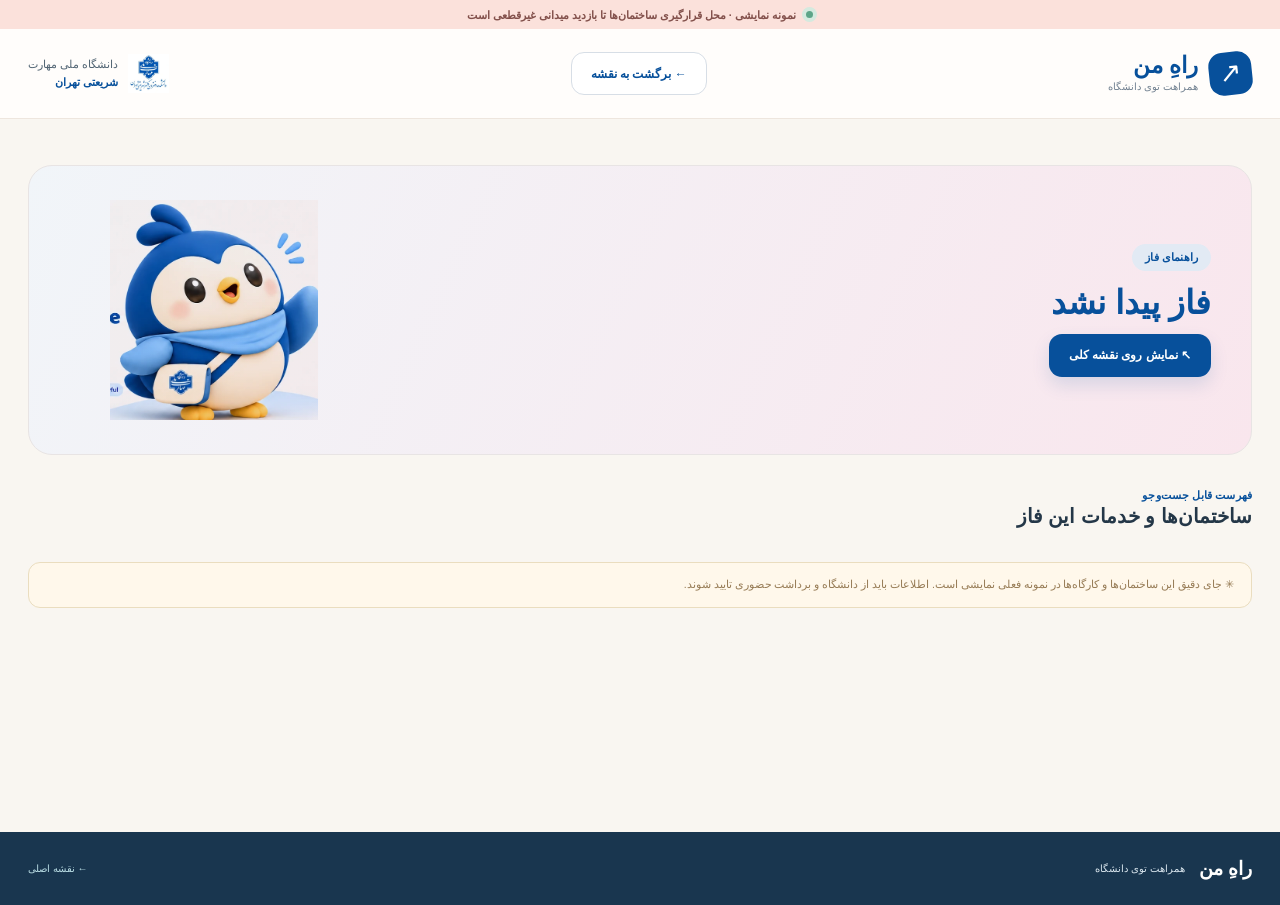
==== phase.html @ 539b30f8 "init" ====
<!doctype html><html lang="fa" dir="rtl"><head><meta charset="utf-8"><meta name="viewport" content="width=device-width,initial-scale=1"><meta name="theme-color" content="#07509B"><title>راهنمای فاز | راه من</title><link rel="icon" href="assets/university-logo.webp" type="image/webp"><link rel="stylesheet" href="styles.css"><link rel="stylesheet" href="subpages.css"><script src="data.js" defer></script><script src="details.js" defer></script></head><body data-page="phase"><div class="offline-ribbon"><span class="live-dot"></span> نمونه نمایشی · محل قرارگیری ساختمان‌ها تا بازدید میدانی غیرقطعی است</div><header class="site-header"><div class="container header-inner"><a class="brand" href="index.html"><span class="brand-mark">↗</span><span class="brand-title"><strong>راهِ من</strong><small>همراهت توی دانشگاه</small></span></a><a class="btn btn-ghost" href="index.html#map-section">← برگشت به نقشه</a><div class="header-badge"><img src="assets/university-logo.webp" alt="لوگوی دانشگاه"><span>دانشگاه ملی مهارت<br><b>شریعتی تهران</b></span></div></div></header><main class="container subpage-wrap"><nav class="sub-breadcrumb" id="subCrumb"></nav><div class="phase-banner"><div><span class="eyebrow">راهنمای فاز</span><h1 id="phaseTitle"></h1><p id="phaseSummary"></p><a href="index.html#map-section" class="btn btn-primary">↖ نمایش روی نقشه کلی</a></div><img src="assets/bird-guide.webp" alt="مسکات راه من"></div><div class="sub-sec-head"><div><span class="section-kicker">فهرست قابل جست‌وجو</span><h2>ساختمان‌ها و خدمات این فاز</h2></div></div><div id="phaseBuildingCards" class="phase-buildings"></div><div class="verify-banner">✳ جای دقیق این ساختمان‌ها و کارگاه‌ها در نمونه فعلی نمایشی است. اطلاعات باید از دانشگاه و برداشت حضوری تایید شوند.</div></main><footer class="site-footer"><div class="container footer-inner"><div><strong>راهِ من</strong><span>همراهت توی دانشگاه</span></div><a href="index.html">← نقشه اصلی</a></div></footer></body></html>
---- styles.css ----
@font-face{font-family:'VazirmatnLocal';src:local('Vazirmatn'),local('Vazirmatn Regular'),local('Vazir');font-weight:100 900;font-style:normal;font-display:swap}
:root{--blue:#07509B;--blue2:#0C65B8;--rose:#E8A9BA;--cream:#F8EDE4;--sage:#91B9A2;--navy:#243748;--ink:#243748;--muted:#697886;--white:#fff;--bg:#F9F6F1;--line:#E8E8E8;--radius:23px;--shadow:0 18px 50px rgba(30,57,73,.08);font-family:'VazirmatnLocal','Vazirmatn','Noto Kufi Arabic',Tahoma,Arial,sans-serif;color:var(--ink)}
*,*::before,*::after{box-sizing:border-box}html{scroll-behavior:smooth}body{margin:0;background:var(--bg);font-size:14px}button,input,select{font:inherit}button{cursor:pointer}a{color:inherit;text-decoration:none}img{max-width:100%}.container{width:min(1330px,calc(100% - 56px));margin:auto}.offline-ribbon{background:#FBE1DB;color:#82504B;min-height:29px;display:flex;align-items:center;justify-content:center;font-size:10.5px;font-weight:650;gap:10px;text-align:center;padding:4px 12px}.live-dot{display:inline-block;background:#5CA588;box-shadow:0 0 0 4px #d4eadf;width:7px;height:7px;border-radius:50%;vertical-align:middle}.ribbon-divider{opacity:.35}.site-header{height:90px;background:#fffdfb;border-bottom:1px solid #eee6de;position:relative;z-index:20}.header-inner{display:flex;height:100%;align-items:center;justify-content:space-between;gap:25px}.brand{display:flex;align-items:center;gap:11px}.brand-mark{display:grid;place-items:center;width:43px;height:43px;background:var(--blue);color:white;border-radius:14px;font-size:27px;line-height:1;transform:rotate(-6deg)}.brand-title strong{font-size:23px;line-height:1;display:block;color:var(--blue);font-weight:900}.brand-title small{font-size:10px;color:#718090}.main-nav{display:flex;gap:4px;align-items:center;background:#F8F6F2;border-radius:15px;padding:5px}.nav-link{border:0;background:transparent;padding:10px 15px;border-radius:11px;font-weight:750;color:#687783;font-size:12px}.nav-link.active,.nav-link:hover{background:var(--blue);color:white}.header-badge{display:flex;align-items:center;gap:10px;font-size:10.5px;line-height:1.7;color:#516473}.header-badge img{width:41px;height:43px;object-fit:contain}.header-badge b{color:var(--blue);font-weight:850}.mobile-nav-toggle{display:none;background:var(--blue);border:0;color:white;border-radius:10px;padding:8px 13px;font-size:18px}
.hero{margin-top:33px;background:linear-gradient(115deg,#fffdfb 25%,#F5F3EE 65%,#E5EEF5 100%);min-height:342px;overflow:hidden;border-radius:30px;display:grid;grid-template-columns:1.15fr .85fr;border:1px solid #eee6dc;position:relative;box-shadow:var(--shadow)}.hero-copy{padding:43px 54px;z-index:2}.eyebrow,.section-kicker{font-size:11px;color:var(--blue);font-weight:850;letter-spacing:.15px}.eyebrow{background:#E2EAF4;border-radius:30px;padding:7px 13px;display:inline-block}.star-small{color:#E6A0B6}.hero h1{font-size:clamp(29px,3.1vw,47px);font-weight:900;line-height:1.53;margin:11px 0 8px;letter-spacing:-1.7px;color:#1F364A}.hero h1 em,.faq-main h2 em{color:var(--blue);font-style:normal}.hero p{max-width:590px;line-height:2;font-size:13px;color:#5F7382;margin:0}.hero-actions{margin-top:19px;display:flex;gap:10px}.btn{border-radius:13px;border:1px solid transparent;display:inline-flex;gap:12px;align-items:center;justify-content:center;min-height:43px;padding:10px 19px;font-weight:800;font-size:12px;transition:.2s}.btn-primary{background:var(--blue);color:white;box-shadow:0 8px 18px #07509B22}.btn-primary:hover{background:#0d68b8;transform:translateY(-2px)}.btn-ghost{border-color:#D7DEE6;background:white;color:var(--blue)}.btn-ghost:hover{border-color:var(--blue)}.hero-trust{margin-top:18px;display:flex;gap:17px;font-size:10px;color:#7A8B97}.hero-trust span::first-letter{color:#8DBCAA}.hero-art{position:relative;min-height:335px;display:grid;place-items:center}.hero-art-orbit{position:absolute;width:76%;aspect-ratio:1;border-radius:50%;background:#D8E9F4;right:10%;top:-32%;box-shadow:0 0 0 40px #ECF2F5}.hero-art img{position:absolute;height:350px;max-width:none;object-fit:contain;right:50%;transform:translateX(50%);bottom:-7px;mix-blend-mode:multiply;mask-image:linear-gradient(to bottom,black 0%,black 90%,transparent 100%)}.bird-bubble{position:absolute;top:31px;left:15%;color:var(--blue);background:white;border:2px solid #d1e3f2;padding:10px 20px;border-radius:22px;font-size:13px;font-weight:900;transform:rotate(-7deg);box-shadow:0 12px 35px #12314D13}.float-star{position:absolute;color:#D891AA;font-size:25px;z-index:1}.s1{top:35%;right:14%}.s2{top:67%;left:12%;color:#D6B96B}.mission-note{margin-top:15px;display:flex;align-items:center;gap:9px;padding:14px 20px;border:1px dashed #E7CEBF;background:#FFF7EF;border-radius:13px;color:#876B59;font-size:11px;line-height:1.85}.mission-note strong{color:#775343;white-space:nowrap}.mission-note>span:first-child{font-size:20px;color:#E3A0B4}
.section{scroll-margin-top:30px;margin-top:69px}.section-head{display:flex;align-items:center;justify-content:space-between;gap:20px;margin-bottom:22px}.section-head h2,.faq-main h2{font-size:29px;line-height:1.6;letter-spacing:-.6px;margin:3px 0 2px;font-weight:900}.section-head p,.faq-main>p{font-size:12px;color:var(--muted);margin:0;line-height:2}.heading-spark{color:#E8A9BA}.pill-outline{font-size:10px;font-weight:760;border:1px solid #C9D9E4;background:white;color:var(--blue);border-radius:30px;padding:9px 15px;white-space:nowrap}.workspace{display:grid;grid-template-columns:330px minmax(0,1fr);gap:16px;align-items:start}.search-panel,.map-column{border:1px solid #EBECEC;background:white;border-radius:23px;box-shadow:var(--shadow);overflow:hidden}.search-panel{padding:20px;min-height:669px}.panel-heading{height:93px;display:flex;justify-content:space-between;align-items:center}.panel-heading h3{font-size:19px;letter-spacing:-.5px;margin:4px 0;color:var(--navy)}.panel-heading h3 span{color:#DE95AE}.panel-kicker{font-size:11px;color:#8698A3}.panel-bird{width:100px;height:88px;object-fit:contain;mix-blend-mode:multiply}.field-label{display:block;font-size:11px;font-weight:850;color:#3C5567;margin:15px 0 8px}.search-field{display:flex;align-items:center;background:#F6F8F9;border:1px solid #E0E7EA;border-radius:12px;padding:0 11px}.search-field:focus-within{border-color:var(--blue);box-shadow:0 0 0 3px #07509B0E}.search-field span,.faq-search-wrap>span{font-size:25px;color:#8A9EAC}.search-field input,.faq-search-wrap input{width:100%;border:0;background:transparent;outline:none;padding:12px 8px;font-size:11px;color:var(--navy)}.search-results{max-height:195px;overflow:auto}.search-result{border:0;background:#fff;display:flex;width:100%;justify-content:space-between;align-items:center;text-align:right;border-radius:10px;padding:10px 8px;margin-top:5px;color:#294759;gap:6px}.search-result:hover,.search-result:focus-visible{background:#EDF5F9;outline:0}.search-result small{color:#97A2AD;font-size:10px}.search-result strong{font-size:11px}.control-select{width:100%;background:white;border:1px solid #DCE4E7;border-radius:12px;padding:12px;color:#305065;font-size:11px;outline-color:var(--blue)}.select-helper{font-size:9.5px;color:#89959B;margin:8px 0 5px;line-height:1.8}.select-helper b{color:#CB8197}.quick-head{display:flex;justify-content:space-between;align-items:center;margin:23px 0 12px;font-size:12px;font-weight:900}.quick-head-mark{font-size:20px;color:#D4A2AF}.quick-chips{display:flex;gap:7px;flex-wrap:wrap}.quick-chip{background:#F9F5F0;border:1px solid #EBE3DD;border-radius:10px;color:#536476;font-size:10px;padding:8px 11px;font-weight:700}.quick-chip:hover{background:#E5EFF8;border-color:#C7D9EC;color:var(--blue)}.route-result{border-radius:16px;background:#F5F8FB;border:1px dashed #C9D9E7;margin-top:20px;min-height:146px;padding:13px}.empty-route{display:flex;flex-direction:column;align-items:center;text-align:center;gap:7px;color:#597185}.empty-route strong{font-size:11px}.empty-route small{font-size:10px;line-height:1.8;color:#8999A3}.route-flag{font-size:24px;color:#79A9CC}.route-result.active{background:#EDF6F2;border-color:#B9D6C6}.route-header{display:flex;gap:8px;align-items:center;margin-bottom:8px}.route-header .route-icon{font-size:21px}.route-header h4{font-size:12px;margin:0}.route-header small{display:block;font-size:10px;color:#668071}.route-dash{display:grid;grid-template-columns:1fr auto 1fr;align-items:center;gap:6px;font-size:10px;color:#395F65;font-weight:760}.route-dash span:nth-child(2){color:#81B39C}.route-steps{border-top:1px solid #D9E8E2;margin-top:12px;padding-top:9px;font-size:10px;line-height:1.9;color:#546879}.route-result button{border:0;background:var(--blue);color:white;font-size:10px;border-radius:9px;padding:8px 13px;margin-top:8px}.panel-footer{color:#A0ABB1;font-size:9.5px;line-height:1.9;margin-top:14px}.map-column{padding:0}.map-topbar{height:61px;display:flex;justify-content:space-between;align-items:center;padding:9px 15px;border-bottom:1px solid #EDF0F1;gap:9px}.breadcrumbs{display:flex;gap:3px;align-items:center;flex-wrap:wrap}.crumb{border:0;background:transparent;color:#8797A4;font-size:11px;padding:6px}.crumb.active{font-weight:900;color:var(--blue)}.crumb:hover{text-decoration:underline;color:var(--blue)}.crumb-sep{color:#B3C2CB}.map-actions{display:flex;gap:4px}.icon-btn{height:34px;width:34px;border-radius:10px;border:1px solid #DDE6EB;background:white;color:#4D7088;font-size:18px;display:grid;place-items:center}.icon-btn:hover{border-color:var(--blue);color:var(--blue);background:#F6FAFD}.map-board{position:relative;min-height:516px;background:linear-gradient(145deg,#F8FCF9,#F3F9FB 50%,#FFF9F2);overflow:hidden;isolation:isolate}.svg-stage{width:100%;height:516px;display:flex;justify-content:center;align-items:center;overflow:hidden;touch-action:pan-x pan-y}.svg-stage svg{width:100%;height:100%;display:block}.map-floating-label{position:absolute;top:16px;right:16px;background:#ffffffec;padding:8px 12px;border-radius:13px;border:1px solid #DEE8EA;color:var(--navy);font-weight:850;font-size:11px;z-index:4;box-shadow:0 4px 18px #174A6A12}.map-floating-label .live-dot{margin-left:5px}.map-compass{position:absolute;top:15px;left:16px;font-size:10px;font-weight:850;color:#758794;text-align:center;background:#ffffffcf;border:1px solid #EEF0F0;padding:8px 11px;border-radius:13px;z-index:3}.map-compass span{display:block;font-size:21px;color:var(--blue);line-height:1}.map-compass small{font-size:8px;color:#ADB8BD}.map-bottom-hint{position:absolute;bottom:14px;right:14px;background:#ffffffec;border:1px solid #E3E8E9;border-radius:10px;font-size:9.5px;color:#76848D;padding:8px 13px;z-index:4;max-width:80%}.map-tooltip{position:absolute;pointer-events:none;z-index:15;width:228px;padding:12px 14px;border-radius:13px;background:#243748;color:white;text-align:right;box-shadow:0 13px 30px #10263C38;line-height:1.7;font-size:10px}.map-tooltip strong{display:block;font-size:12px;margin-bottom:4px;color:white}.map-tooltip small{color:#D2E4EF;line-height:1.7;display:block}.map-popup{position:absolute;z-index:12;background:#fff;border:2px solid #B5CFE3;box-shadow:0 16px 40px #27436131;border-radius:16px;padding:12px 13px 11px;width:214px;transform:translate(-50%,calc(-100% - 22px));text-align:right}.map-popup strong{font-size:12px;display:block;color:var(--blue)}.map-popup small{font-size:10px;line-height:1.6;display:block;color:#6F8191;margin:6px 0}.map-popup button{border:0;background:#07509B;color:white;border-radius:9px;padding:7px 10px;font-size:10px;font-weight:800}.map-popup .popup-close{position:absolute;top:5px;left:5px;border:0;background:#F2F5F7;color:#536476;width:22px;height:22px;padding:0}.map-footer{display:flex;justify-content:space-between;align-items:center;padding:14px 17px;gap:10px;flex-wrap:wrap}.legend{display:flex;align-items:center;gap:12px;flex-wrap:wrap}.legend-item{display:flex;align-items:center;gap:5px;font-size:10px;color:#798B92}.legend-dot{width:10px;height:10px;border-radius:4px;display:inline-block}.text-link{border:0;background:none;color:var(--blue);font-size:10px;font-weight:850}.text-link:hover{text-decoration:underline}
/* code drawn SVG map */
.campus-outline{fill:#E5F0E5;stroke:#9FB79C;stroke-width:5;stroke-linejoin:round}.campus-internal{fill:none;stroke:#FFFDFC;stroke-width:31;stroke-linecap:round;stroke-linejoin:round}.campus-internal-center{fill:none;stroke:#D3DADD;stroke-width:1.6;stroke-linecap:round;stroke-linejoin:round;stroke-dasharray:4 10}.green-plot{fill:#CFE5C3;stroke:#B4D4B0;stroke-width:1.5}.grass-tree{fill:#8DC59A;stroke:#5B9F74;stroke-width:1}.grass-tree.dark{fill:#6FAF8B}.phase-region{stroke-width:2.5;stroke-linejoin:round;cursor:pointer;transition:filter .15s,opacity .15s}.phase-region:hover,.phase-region:focus-visible{filter:brightness(1.08) saturate(1.1);outline:none;stroke:var(--blue);stroke-width:4.5}.phase-caption-bg{fill:#fffffff2;stroke:#E2E7E9;stroke-width:1}.phase-label{font-weight:900;fill:var(--navy);font-size:19px;pointer-events:none}.phase-mini{fill:#6A7F89;font-size:13px;pointer-events:none}.svg-building{cursor:pointer;stroke:#fff;stroke-width:4;filter:drop-shadow(0 6px 6px #23462B26);transition:filter .2s,stroke .2s}.svg-building:hover,.svg-building:focus-visible,.svg-building.active{stroke:#243748;stroke-width:5;filter:drop-shadow(0 6px 8px #07509B66);outline:none}.building-roof{pointer-events:none;fill:none;stroke:#FFFFFFAA;stroke-width:2}.building-label{font-size:12px;fill:#223C4C;font-weight:900;pointer-events:none;paint-order:stroke;stroke:white;stroke-width:3.3;stroke-linejoin:round}.route-line-halo{fill:none;stroke:white;stroke-width:16;stroke-linecap:round;stroke-linejoin:round}.route-line{fill:none;stroke:#07509B;stroke-width:8;stroke-linecap:round;stroke-linejoin:round;stroke-dasharray:12 9;animation:routeDash 1s linear infinite;filter:drop-shadow(0 1px 2px #07509B65)}@keyframes routeDash{to{stroke-dashoffset:-42}}.route-circle{fill:#07509B;stroke:white;stroke-width:5}.route-circle.destination{fill:#E8A9BA;stroke:#fff;stroke-width:5}.route-label{font-size:15px;fill:white;font-weight:900;pointer-events:none}.svg-icon{font-family:'Noto Kufi Arabic',sans-serif;font-size:17px;pointer-events:none}.map-zoom-message{font-size:19px;fill:#2A5368;font-weight:900;pointer-events:none}
.phase-grid{display:grid;grid-template-columns:repeat(4,1fr);gap:15px}.phase-card{border:1px solid #EAE6E0;background:#fff;padding:19px;border-radius:22px;transition:.2s;position:relative;overflow:hidden;min-height:228px}.phase-card:hover{transform:translateY(-4px);box-shadow:var(--shadow)}.phase-card-top{display:flex;align-items:center;justify-content:space-between;margin-bottom:12px}.phase-number{font-size:38px;color:var(--phase);opacity:.95;font-weight:900;line-height:1}.phase-icon{height:47px;width:47px;border-radius:15px;background:var(--phaseSoft);display:grid;place-items:center;font-size:21px}.phase-card h3{font-size:19px;margin:7px 0 2px}.phase-card p{font-size:10.5px;color:#7A8893;line-height:1.85;min-height:57px;margin:4px 0 12px}.phase-card-foot{display:flex;align-items:center;justify-content:space-between;border-top:1px solid #ECEEF0;padding-top:12px;font-size:10px;color:var(--blue);font-weight:850}.phase-card-foot small{color:#9CA6A9;font-size:9px}.phase-card button{border:0;background:transparent;color:inherit;font-size:inherit;font-weight:inherit;padding:0}.phase-card:hover .phase-card-foot{color:#185F9D}
.faq-layout{display:grid;grid-template-columns:1fr 340px;background:#fff;border-radius:28px;overflow:hidden;border:1px solid #EFE8E3;min-height:520px}.faq-main{padding:43px 50px}.faq-main h2{font-size:33px}.faq-main>p{max-width:550px}.faq-search-wrap{display:flex;align-items:center;border:1px solid #DCE4E8;border-radius:13px;background:#F7F9FB;margin:24px 0 17px;padding:0 12px;max-width:620px}.faq-list{display:flex;flex-direction:column;gap:8px}.faq-item{border-radius:13px;border:1px solid #ECEDF0;overflow:hidden;background:#fff}.faq-item[open]{background:#FBFDFD;border-color:#D5E2EA}.faq-item summary{list-style:none;cursor:pointer;display:flex;align-items:center;justify-content:space-between;gap:10px;font-size:12px;font-weight:850;padding:13px 16px}.faq-item summary::-webkit-details-marker{display:none}.faq-plus{width:23px;height:23px;border-radius:50%;background:#EFF5F8;display:grid;place-items:center;color:var(--blue);font-size:16px;flex:none}.faq-item[open] .faq-plus{transform:rotate(45deg);background:#DDE9F4}.faq-answer{padding:0 16px 14px;color:#657786;font-size:10.5px;line-height:2}.faq-answer button{margin-top:10px;display:inline-flex;align-items:center;gap:8px;border:0;border-radius:10px;color:white;background:var(--blue);padding:9px 12px;font-weight:800;font-size:10px}.faq-decoration{background:#E8EEF4;position:relative;overflow:hidden;display:flex;align-items:center;justify-content:center;flex-direction:column}.faq-decoration img{position:relative;z-index:2;width:245px;max-width:85%;mix-blend-mode:multiply}.faq-quote{position:relative;z-index:3;font-size:23px;color:var(--blue);font-weight:900;text-align:center;line-height:1.5;transform:rotate(-5deg)}.faq-quote span{color:#E48FA8}.faq-pink-circle{position:absolute;inset:auto -20% -45% -20%;height:350px;border-radius:50%;background:#F0C6D1;opacity:.7}.about-card{padding:40px 47px;background:#E4F0EA;border-radius:26px;display:grid;grid-template-columns:1.35fr .65fr;gap:30px;border:1px solid #D7E9DF}.about-card h2{font-size:26px;margin:6px 0 8px}.about-card p{font-size:11px;line-height:2;color:#5E7771}.feature-pills{display:flex;gap:7px;flex-wrap:wrap;margin-top:17px}.feature-pills span{font-size:10px;background:#F7FCF9;border:1px solid #D3E5D8;border-radius:30px;padding:7px 11px;color:#587467}.about-side{background:#F6FBF8;border-radius:18px;padding:23px}.about-number{font-size:35px;font-weight:900;color:#2B6B75}.about-number span{font-size:11px;color:#7F988A}.about-side p{font-size:10px;line-height:2;margin:0 0 13px}.site-footer{background:#19364F;color:#DBE7EF;margin-top:65px}.footer-inner{padding:25px 0;display:flex;justify-content:space-between;align-items:center;gap:12px;font-size:10px}.footer-inner>div{display:flex;gap:14px;align-items:center}.footer-inner strong{font-size:19px;color:#fff}.footer-inner a{color:#B9DDE4}
/* modal detail */
.detail-dialog{width:min(940px,calc(100vw - 36px));max-height:min(91vh,970px);border:0;border-radius:25px;padding:0;box-shadow:0 30px 90px #071F37A0;overflow:auto;background:white;color:var(--ink);direction:rtl}.detail-dialog::backdrop{background:#152E40A8;backdrop-filter:blur(4px)}.detail-shell{padding:27px}.detail-top{display:flex;justify-content:space-between;align-items:center}.detail-eyebrow{color:#7993A4;font-size:10px;font-weight:850}.detail-head{display:grid;grid-template-columns:1fr auto;align-items:center;gap:20px;padding:10px 0 23px;border-bottom:1px solid #E9EEF0}.detail-title{font-size:27px;font-weight:900;margin:0 0 6px;color:var(--blue)}.detail-summary{color:#65798C;font-size:11px;line-height:2;max-width:690px;margin:0}.demo-flag{display:inline-block;color:#A77244;background:#FFF1DC;padding:6px 11px;border-radius:30px;font-size:9px;margin-top:7px}.detail-head-icon{width:80px;height:80px;display:grid;place-items:center;border-radius:22px;background:#E8F0F7;font-size:37px}.detail-actions{display:flex;gap:9px;flex-wrap:wrap;margin:16px 0 21px}.detail-tabs{display:flex;gap:7px;border-bottom:1px solid #E4EDEF;padding-bottom:9px}.detail-tab{border:1px solid transparent;background:#F4F7F8;border-radius:10px;padding:9px 13px;color:#657C8E;font-size:11px;font-weight:850}.detail-tab.active{background:var(--blue);color:white}.detail-section{padding-top:16px}.detail-section h4{margin:0 0 9px;font-size:14px}.detail-section p{font-size:10px;color:#7B8D98;line-height:1.9}.floor-tabs{display:flex;gap:8px;flex-wrap:wrap;margin:14px 0}.floor-tab{border:1px solid #D8E2E7;background:white;color:#5C7281;border-radius:10px;font-size:11px;padding:8px 13px}.floor-tab.active{background:#E6F0F7;border-color:#93BDDB;color:var(--blue);font-weight:850}.floor-svg-box{background:#F9FBFC;border:1px solid #DCE8EC;border-radius:15px;overflow:hidden}.floor-svg-box svg{width:100%;height:auto;display:block}.floor-room{cursor:pointer;stroke:#fff;stroke-width:4;transition:.2s}.floor-room:hover,.floor-room.active{stroke:var(--blue);stroke-width:5;filter:drop-shadow(0 3px 5px #07509B40)}.floor-room-label{font-size:14px;fill:#2B4B5D;font-weight:900;pointer-events:none}.floor-room-code{font-size:11px;fill:#627988;pointer-events:none}.room-cards{display:grid;grid-template-columns:repeat(3,1fr);gap:9px;margin-top:13px}.room-card{background:#FAFCFD;border:1px solid #E4ECF0;border-radius:12px;padding:12px;text-align:right;cursor:pointer}.room-card:hover{border-color:#8DB8D6;background:#EDF6FC}.room-card strong{display:block;font-size:11px;color:#2F516A}.room-card small{display:block;color:#90A2AA;font-size:10px}.faculty-grid{display:grid;grid-template-columns:repeat(2,1fr);gap:10px}.faculty-person{padding:15px;background:#F8FAFB;border:1px solid #E2EBF0;border-radius:14px;display:flex;align-items:flex-start;gap:11px}.faculty-avatar{background:#F2D7DF;color:var(--blue);width:41px;height:41px;display:grid;place-items:center;flex:none;border-radius:13px;font-size:21px}.faculty-person h4{margin:0 0 3px;font-size:12px}.faculty-person small{color:#8295A1;display:block;font-size:10px;line-height:1.8}.notice-box{background:#FFF6E8;border:1px solid #EFDDC2;padding:12px 15px;border-radius:12px;font-size:10px;line-height:1.9;color:#9A7547;margin:12px 0}.location-features{display:flex;gap:7px;flex-wrap:wrap;margin:8px 0}.location-features span{font-size:10px;color:#5B7987;background:#EEF6F9;border:1px solid #DEEAF0;border-radius:9px;padding:8px 11px}.toast{position:fixed;bottom:25px;left:25px;background:#203E55;color:white;font-size:12px;padding:13px 18px;border-radius:12px;box-shadow:0 10px 30px #0C2D45A0;z-index:100;opacity:0;transform:translateY(20px);pointer-events:none;transition:.25s;max-width:320px;line-height:1.9}.toast.show{opacity:1;transform:translateY(0)}
@media(max-width:1100px){.container{width:calc(100% - 40px)}.workspace{grid-template-columns:300px minmax(0,1fr)}.hero-copy{padding:38px 38px}.phase-grid{grid-template-columns:repeat(2,1fr)}}
@media(max-width:840px){.site-header{height:75px}.header-badge{display:none}.main-nav{display:none;position:absolute;top:74px;left:15px;right:15px;background:white;border:1px solid #E1E8EB;box-shadow:var(--shadow);z-index:30;flex-direction:column;padding:10px}.main-nav.open{display:flex}.main-nav .nav-link{width:100%;text-align:center}.mobile-nav-toggle{display:block}.workspace{grid-template-columns:1fr}.search-panel{min-height:auto}.map-column{order:-1}.svg-stage{height:470px}.map-board{min-height:470px}.hero{grid-template-columns:1fr 240px;min-height:320px}.hero-copy{padding:29px}.hero-art img{height:285px}.hero-art-orbit{width:320px;height:320px;top:5%}.faq-layout{grid-template-columns:1fr 240px}.faq-main{padding:30px}.faq-decoration img{width:210px}}
@media(max-width:580px){.container{width:calc(100% - 24px)}.offline-ribbon{font-size:9px}.ribbon-divider{display:none}.header-inner{gap:10px}.hero{display:flex;flex-direction:column-reverse;margin-top:14px;border-radius:21px;min-height:unset}.hero-art{height:195px;min-height:195px}.hero-art img{height:243px;bottom:-24px}.hero-art-orbit{height:250px;width:250px;right:50%;transform:translateX(50%);top:-85px}.bird-bubble{top:18px;left:8%;font-size:10px}.hero-copy{padding:19px 20px 25px}.hero h1{font-size:29px;margin:6px 0}.hero p{font-size:11px}.hero-actions{margin-top:17px}.hero-trust{gap:9px;flex-wrap:wrap;font-size:9px}.mission-note{align-items:flex-start;flex-wrap:wrap;font-size:10px;padding:9px 13px}.mission-note strong{white-space:normal}.section{margin-top:42px}.section-head{align-items:start}.section-head h2{font-size:23px}.section-head p{font-size:10px}.pill-outline{display:none}.map-topbar{min-height:58px;height:auto}.breadcrumbs{gap:0}.crumb{font-size:9px;padding:5px}.map-actions .icon-btn{width:29px;height:29px}.svg-stage{height:345px}.map-board{min-height:345px}.map-floating-label{font-size:9px;top:9px;right:9px;padding:6px 9px}.map-compass{top:10px;left:9px;font-size:8px;padding:5px 8px}.map-compass span{font-size:17px}.map-bottom-hint{font-size:8px;right:9px;bottom:7px}.map-footer{padding:10px}.legend{gap:8px}.legend-item{font-size:8px}.phase-grid{grid-template-columns:1fr 1fr;gap:9px}.phase-card{padding:13px;min-height:225px;border-radius:16px}.phase-card h3{font-size:15px}.phase-card p{font-size:9px}.phase-card-foot{font-size:9px}.phase-card-foot small{display:none}.phase-number{font-size:28px}.phase-icon{width:34px;height:34px;font-size:17px}.faq-layout{display:flex;flex-direction:column-reverse}.faq-main{padding:23px 18px}.faq-main h2{font-size:26px}.faq-decoration{height:140px;flex-direction:row;gap:15px}.faq-decoration img{width:140px}.faq-quote{font-size:18px}.faq-pink-circle{height:170px;bottom:-140px}.about-card{grid-template-columns:1fr;padding:20px;gap:10px}.about-card h2{font-size:22px}.footer-inner{flex-direction:column;align-items:start}.footer-inner>div{flex-direction:column;align-items:start;gap:2px}.detail-shell{padding:16px}.detail-head{grid-template-columns:1fr auto}.detail-title{font-size:22px}.detail-head-icon{height:52px;width:52px;font-size:23px}.faculty-grid{grid-template-columns:1fr}.room-cards{grid-template-columns:1fr 1fr}.map-popup{width:190px}.map-tooltip{width:170px}}
@media(prefers-reduced-motion:reduce){html{scroll-behavior:auto}*,*::before,*::after{animation-duration:.01ms!important;transition-duration:.01ms!important}}
/* A map larger than the phone viewport is intentional: map labels remain legible.
   The SVG can be panned horizontally by touch while staying a real UI component. */
@media(max-width:580px){.svg-stage{height:391px;justify-content:flex-start;overflow-x:auto;overflow-y:hidden;direction:ltr;scrollbar-width:thin;scrollbar-color:#A8C9DA transparent}.map-board{min-height:391px}.svg-stage svg{width:720px;min-width:720px;max-width:none;height:391px;flex:none}.map-bottom-hint{max-width:calc(100% - 20px);font-size:8px}}
---- subpages.css ----
.subpage-wrap{min-height:72vh;padding-top:28px}.sub-breadcrumb{display:flex;gap:10px;align-items:center;color:#8094A0;font-size:11px;margin-bottom:18px}.sub-breadcrumb a{color:#52799A}.sub-breadcrumb strong{color:var(--blue)}.sub-layout{display:grid;grid-template-columns:1fr 280px;gap:18px;align-items:start}.sub-content{min-width:0}.sub-hero{background:linear-gradient(120deg,#F0F5FA,#FFFBF7);border:1px solid #DFE9ED;border-radius:22px;padding:30px 35px}.sub-hero h1,.phase-banner h1{color:var(--blue);font-size:33px;font-weight:900;margin:12px 0 6px}.sub-hero p,.phase-banner p{max-width:650px;line-height:2;color:#6A7D88;font-size:12px}.sub-hero-actions{display:flex;gap:9px;margin-top:18px}.verify-banner{border:1px solid #EADDBF;background:#FFF8EB;padding:12px 17px;border-radius:12px;margin:16px 0;color:#977C56;line-height:1.9;font-size:10.5px}.sub-sec-head{display:flex;align-items:center;justify-content:space-between;gap:10px;margin:30px 0 16px}.sub-sec-head h2{font-size:20px;margin:2px 0}.sub-note{font-size:10px;background:#E8F1F6;border-radius:16px;padding:8px 12px;color:#527C96}.sub-aside{position:sticky;top:15px}.side-bird{border-radius:21px;background:#F4F0EF;padding:18px;text-align:center;border:1px solid #EAE2DE;display:flex;align-items:center;flex-direction:column}.side-bird img{width:170px;mix-blend-mode:multiply}.side-bird strong{font-size:16px;color:var(--blue)}.side-bird span{font-size:10px;color:#879BA3;line-height:1.9}.side-info{margin-top:13px;background:#fff;border:1px solid #E5ECEF;border-radius:17px;padding:16px}.side-info h3{margin:0 0 12px;font-size:12px}.info-line{display:flex;align-items:center;justify-content:space-between;padding:9px 0;border-top:1px solid #EFF1F1;font-size:10px;gap:8px}.info-line span{color:#95A3AC}.info-line b{font-weight:850;color:#4C6574;text-align:left}.nearby-link{display:flex;justify-content:space-between;gap:5px;font-size:10.5px;color:#537B99;padding:10px 2px;border-top:1px solid #EDF0F2}.nearby-link:hover{text-decoration:underline}.floor-section-card{background:#fff;border:1px solid #E1E9EE;border-radius:20px;padding:20px}.floor-instructions{font-size:10px;color:#728690;line-height:1.9}.floor-tabs{margin-top:12px}.room-details{background:#EEF6F6;border:1px solid #D8E9E4;border-radius:13px;padding:13px;margin-top:11px;color:#476B70;font-size:11px;line-height:1.9}.room-details strong{display:block;color:var(--blue);font-size:13px}.floorplan-note{display:flex;gap:9px;align-items:center;background:#F5F9FA;border-radius:8px;padding:9px 13px;font-size:10px;color:#72899D}.room-key{display:flex;flex-wrap:wrap;gap:14px;font-size:10px;color:#7C8D94;margin:12px 0}.room-key i{display:inline-block;height:11px;width:11px;border-radius:3px;margin-left:4px;vertical-align:-1px}.empty-rooms{border:1px dashed #D7E3E5;background:#fff;border-radius:17px;padding:30px;text-align:center;color:#7E929D;font-size:11px;line-height:2}.phase-banner{display:grid;grid-template-columns:1fr 260px;align-items:center;border-radius:24px;overflow:hidden;background:linear-gradient(115deg,#F1F5F9,#F9E6ED);border:1px solid #E8E4E4;padding:34px 40px;margin-bottom:31px;min-height:260px}.phase-banner img{height:220px;width:230px;object-fit:contain;mix-blend-mode:multiply}.phase-buildings{display:grid;grid-template-columns:repeat(3,1fr);gap:13px}.phase-bldg-card{background:white;border:1px solid #E5EAED;border-radius:19px;padding:19px;transition:.2s}.phase-bldg-card:hover{transform:translateY(-3px);box-shadow:var(--shadow)}.phase-bldg-icon{border-radius:12px;background:#EEF4F8;color:var(--blue);width:44px;height:44px;display:grid;place-items:center;font-size:23px}.phase-bldg-card h3{font-size:16px;margin:12px 0 6px}.phase-bldg-card p{font-size:11px;line-height:1.9;color:#8795A1;min-height:70px}.phase-bldg-card a{color:var(--blue);font-size:11px;font-weight:850}.side-info .demo-flag{display:block}.faculty-anchor{scroll-margin-top:24px}
@media(max-width:870px){.sub-layout{grid-template-columns:1fr}.sub-aside{position:relative;display:grid;grid-template-columns:1fr 1fr;gap:9px}.side-bird{grid-row:span 2}.phase-buildings{grid-template-columns:repeat(2,1fr)}}
@media(max-width:590px){.subpage-wrap{padding-top:17px}.sub-layout{display:flex;flex-direction:column}.sub-content,.sub-aside{width:100%}.sub-hero{padding:22px}.sub-hero h1,.phase-banner h1{font-size:25px}.sub-hero-actions{flex-wrap:wrap}.sub-sec-head{margin:21px 0 10px}.sub-sec-head h2{font-size:18px}.sub-note{display:none}.floor-section-card{padding:11px}.sub-aside{grid-template-columns:1fr}.side-bird{display:none}.phase-banner{grid-template-columns:1fr;position:relative;padding:23px;min-height:unset}.phase-banner>div{position:relative;z-index:2}.phase-banner img{position:absolute;left:-25px;bottom:-50px;opacity:.28}.phase-buildings{grid-template-columns:1fr}.phase-bldg-card p{min-height:0}}
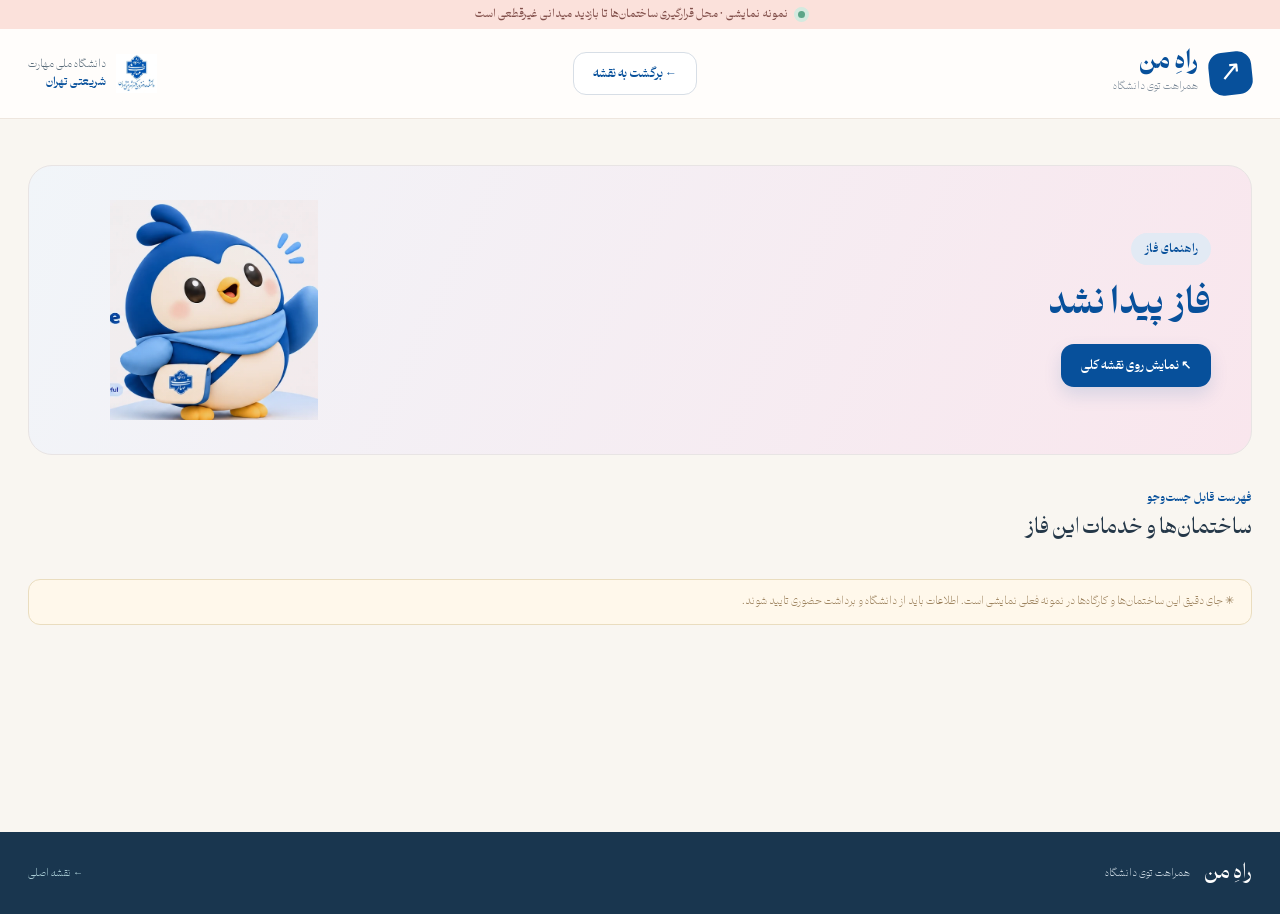
==== commit 36b7bbdd: "feat: load verified campus area survey on phase.html" ====
--- a/phase.html
+++ b/phase.html
@@ -1 +1,2 @@
-<!doctype html><html lang="fa" dir="rtl"><head><meta charset="utf-8"><meta name="viewport" content="width=device-width,initial-scale=1"><meta name="theme-color" content="#07509B"><title>راهنمای فاز | راه من</title><link rel="icon" href="assets/university-logo.webp" type="image/webp"><link rel="stylesheet" href="styles.css"><link rel="stylesheet" href="subpages.css"><script src="data.js" defer></script><script src="details.js" defer></script></head><body data-page="phase"><div class="offline-ribbon"><span class="live-dot"></span> نمونه نمایشی · محل قرارگیری ساختمان‌ها تا بازدید میدانی غیرقطعی است</div><header class="site-header"><div class="container header-inner"><a class="brand" href="index.html"><span class="brand-mark">↗</span><span class="brand-title"><strong>راهِ من</strong><small>همراهت توی دانشگاه</small></span></a><a class="btn btn-ghost" href="index.html#map-section">← برگشت به نقشه</a><div class="header-badge"><img src="assets/university-logo.webp" alt="لوگوی دانشگاه"><span>دانشگاه ملی مهارت<br><b>شریعتی تهران</b></span></div></div></header><main class="container subpage-wrap"><nav class="sub-breadcrumb" id="subCrumb"></nav><div class="phase-banner"><div><span class="eyebrow">راهنمای فاز</span><h1 id="phaseTitle"></h1><p id="phaseSummary"></p><a href="index.html#map-section" class="btn btn-primary">↖ نمایش روی نقشه کلی</a></div><img src="assets/bird-guide.webp" alt="مسکات راه من"></div><div class="sub-sec-head"><div><span class="section-kicker">فهرست قابل جست‌وجو</span><h2>ساختمان‌ها و خدمات این فاز</h2></div></div><div id="phaseBuildingCards" class="phase-buildings"></div><div class="verify-banner">✳ جای دقیق این ساختمان‌ها و کارگاه‌ها در نمونه فعلی نمایشی است. اطلاعات باید از دانشگاه و برداشت حضوری تایید شوند.</div></main><footer class="site-footer"><div class="container footer-inner"><div><strong>راهِ من</strong><span>همراهت توی دانشگاه</span></div><a href="index.html">← نقشه اصلی</a></div></footer></body></html>
+<!doctype html><html lang="fa" dir="rtl"><head><meta charset="utf-8"><meta name="viewport" content="width=device-width,initial-scale=1"><meta name="theme-color" content="#07509B"><title>راهنمای فاز | راه من</title><link rel="icon" href="assets/university-logo.webp" type="image/webp"><link rel="stylesheet" href="styles.css"><link rel="stylesheet" href="subpages.css"><script src="data.js" defer></script>
+  <script src="survey-2026.js" defer></script><script src="details.js" defer></script></head><body data-page="phase"><div class="offline-ribbon"><span class="live-dot"></span> نمونه نمایشی · محل قرارگیری ساختمان‌ها تا بازدید میدانی غیرقطعی است</div><header class="site-header"><div class="container header-inner"><a class="brand" href="index.html"><span class="brand-mark">↗</span><span class="brand-title"><strong>راهِ من</strong><small>همراهت توی دانشگاه</small></span></a><a class="btn btn-ghost" href="index.html#map-section">← برگشت به نقشه</a><div class="header-badge"><img src="assets/university-logo.webp" alt="لوگوی دانشگاه"><span>دانشگاه ملی مهارت<br><b>شریعتی تهران</b></span></div></div></header><main class="container subpage-wrap"><nav class="sub-breadcrumb" id="subCrumb"></nav><div class="phase-banner"><div><span class="eyebrow">راهنمای فاز</span><h1 id="phaseTitle"></h1><p id="phaseSummary"></p><a href="index.html#map-section" class="btn btn-primary">↖ نمایش روی نقشه کلی</a></div><img src="assets/bird-guide.webp" alt="مسکات راه من"></div><div class="sub-sec-head"><div><span class="section-kicker">فهرست قابل جست‌وجو</span><h2>ساختمان‌ها و خدمات این فاز</h2></div></div><div id="phaseBuildingCards" class="phase-buildings"></div><div class="verify-banner">✳ جای دقیق این ساختمان‌ها و کارگاه‌ها در نمونه فعلی نمایشی است. اطلاعات باید از دانشگاه و برداشت حضوری تایید شوند.</div></main><footer class="site-footer"><div class="container footer-inner"><div><strong>راهِ من</strong><span>همراهت توی دانشگاه</span></div><a href="index.html">← نقشه اصلی</a></div></footer></body></html>
--- a/styles.css
+++ b/styles.css
@@ -1,5 +1,5 @@
-@font-face{font-family:'VazirmatnLocal';src:local('Vazirmatn'),local('Vazirmatn Regular'),local('Vazir');font-weight:100 900;font-style:normal;font-display:swap}
-:root{--blue:#07509B;--blue2:#0C65B8;--rose:#E8A9BA;--cream:#F8EDE4;--sage:#91B9A2;--navy:#243748;--ink:#243748;--muted:#697886;--white:#fff;--bg:#F9F6F1;--line:#E8E8E8;--radius:23px;--shadow:0 18px 50px rgba(30,57,73,.08);font-family:'VazirmatnLocal','Vazirmatn','Noto Kufi Arabic',Tahoma,Arial,sans-serif;color:var(--ink)}
+@font-face{font-family:'Doran';src:url('assets/Doran-VF.ttf') format('truetype');font-weight:100 900;font-style:normal;font-display:swap}
+:root{--blue:#07509B;--blue2:#0C65B8;--rose:#E8A9BA;--cream:#F8EDE4;--sage:#91B9A2;--navy:#243748;--ink:#243748;--muted:#697886;--white:#fff;--bg:#F9F6F1;--line:#E8E8E8;--radius:23px;--shadow:0 18px 50px rgba(30,57,73,.08);font-family:'Doran',Tahoma,Arial,sans-serif;color:var(--ink)}
 *,*::before,*::after{box-sizing:border-box}html{scroll-behavior:smooth}body{margin:0;background:var(--bg);font-size:14px}button,input,select{font:inherit}button{cursor:pointer}a{color:inherit;text-decoration:none}img{max-width:100%}.container{width:min(1330px,calc(100% - 56px));margin:auto}.offline-ribbon{background:#FBE1DB;color:#82504B;min-height:29px;display:flex;align-items:center;justify-content:center;font-size:10.5px;font-weight:650;gap:10px;text-align:center;padding:4px 12px}.live-dot{display:inline-block;background:#5CA588;box-shadow:0 0 0 4px #d4eadf;width:7px;height:7px;border-radius:50%;vertical-align:middle}.ribbon-divider{opacity:.35}.site-header{height:90px;background:#fffdfb;border-bottom:1px solid #eee6de;position:relative;z-index:20}.header-inner{display:flex;height:100%;align-items:center;justify-content:space-between;gap:25px}.brand{display:flex;align-items:center;gap:11px}.brand-mark{display:grid;place-items:center;width:43px;height:43px;background:var(--blue);color:white;border-radius:14px;font-size:27px;line-height:1;transform:rotate(-6deg)}.brand-title strong{font-size:23px;line-height:1;display:block;color:var(--blue);font-weight:900}.brand-title small{font-size:10px;color:#718090}.main-nav{display:flex;gap:4px;align-items:center;background:#F8F6F2;border-radius:15px;padding:5px}.nav-link{border:0;background:transparent;padding:10px 15px;border-radius:11px;font-weight:750;color:#687783;font-size:12px}.nav-link.active,.nav-link:hover{background:var(--blue);color:white}.header-badge{display:flex;align-items:center;gap:10px;font-size:10.5px;line-height:1.7;color:#516473}.header-badge img{width:41px;height:43px;object-fit:contain}.header-badge b{color:var(--blue);font-weight:850}.mobile-nav-toggle{display:none;background:var(--blue);border:0;color:white;border-radius:10px;padding:8px 13px;font-size:18px}
 .hero{margin-top:33px;background:linear-gradient(115deg,#fffdfb 25%,#F5F3EE 65%,#E5EEF5 100%);min-height:342px;overflow:hidden;border-radius:30px;display:grid;grid-template-columns:1.15fr .85fr;border:1px solid #eee6dc;position:relative;box-shadow:var(--shadow)}.hero-copy{padding:43px 54px;z-index:2}.eyebrow,.section-kicker{font-size:11px;color:var(--blue);font-weight:850;letter-spacing:.15px}.eyebrow{background:#E2EAF4;border-radius:30px;padding:7px 13px;display:inline-block}.star-small{color:#E6A0B6}.hero h1{font-size:clamp(29px,3.1vw,47px);font-weight:900;line-height:1.53;margin:11px 0 8px;letter-spacing:-1.7px;color:#1F364A}.hero h1 em,.faq-main h2 em{color:var(--blue);font-style:normal}.hero p{max-width:590px;line-height:2;font-size:13px;color:#5F7382;margin:0}.hero-actions{margin-top:19px;display:flex;gap:10px}.btn{border-radius:13px;border:1px solid transparent;display:inline-flex;gap:12px;align-items:center;justify-content:center;min-height:43px;padding:10px 19px;font-weight:800;font-size:12px;transition:.2s}.btn-primary{background:var(--blue);color:white;box-shadow:0 8px 18px #07509B22}.btn-primary:hover{background:#0d68b8;transform:translateY(-2px)}.btn-ghost{border-color:#D7DEE6;background:white;color:var(--blue)}.btn-ghost:hover{border-color:var(--blue)}.hero-trust{margin-top:18px;display:flex;gap:17px;font-size:10px;color:#7A8B97}.hero-trust span::first-letter{color:#8DBCAA}.hero-art{position:relative;min-height:335px;display:grid;place-items:center}.hero-art-orbit{position:absolute;width:76%;aspect-ratio:1;border-radius:50%;background:#D8E9F4;right:10%;top:-32%;box-shadow:0 0 0 40px #ECF2F5}.hero-art img{position:absolute;height:350px;max-width:none;object-fit:contain;right:50%;transform:translateX(50%);bottom:-7px;mix-blend-mode:multiply;mask-image:linear-gradient(to bottom,black 0%,black 90%,transparent 100%)}.bird-bubble{position:absolute;top:31px;left:15%;color:var(--blue);background:white;border:2px solid #d1e3f2;padding:10px 20px;border-radius:22px;font-size:13px;font-weight:900;transform:rotate(-7deg);box-shadow:0 12px 35px #12314D13}.float-star{position:absolute;color:#D891AA;font-size:25px;z-index:1}.s1{top:35%;right:14%}.s2{top:67%;left:12%;color:#D6B96B}.mission-note{margin-top:15px;display:flex;align-items:center;gap:9px;padding:14px 20px;border:1px dashed #E7CEBF;background:#FFF7EF;border-radius:13px;color:#876B59;font-size:11px;line-height:1.85}.mission-note strong{color:#775343;white-space:nowrap}.mission-note>span:first-child{font-size:20px;color:#E3A0B4}
 .section{scroll-margin-top:30px;margin-top:69px}.section-head{display:flex;align-items:center;justify-content:space-between;gap:20px;margin-bottom:22px}.section-head h2,.faq-main h2{font-size:29px;line-height:1.6;letter-spacing:-.6px;margin:3px 0 2px;font-weight:900}.section-head p,.faq-main>p{font-size:12px;color:var(--muted);margin:0;line-height:2}.heading-spark{color:#E8A9BA}.pill-outline{font-size:10px;font-weight:760;border:1px solid #C9D9E4;background:white;color:var(--blue);border-radius:30px;padding:9px 15px;white-space:nowrap}.workspace{display:grid;grid-template-columns:330px minmax(0,1fr);gap:16px;align-items:start}.search-panel,.map-column{border:1px solid #EBECEC;background:white;border-radius:23px;box-shadow:var(--shadow);overflow:hidden}.search-panel{padding:20px;min-height:669px}.panel-heading{height:93px;display:flex;justify-content:space-between;align-items:center}.panel-heading h3{font-size:19px;letter-spacing:-.5px;margin:4px 0;color:var(--navy)}.panel-heading h3 span{color:#DE95AE}.panel-kicker{font-size:11px;color:#8698A3}.panel-bird{width:100px;height:88px;object-fit:contain;mix-blend-mode:multiply}.field-label{display:block;font-size:11px;font-weight:850;color:#3C5567;margin:15px 0 8px}.search-field{display:flex;align-items:center;background:#F6F8F9;border:1px solid #E0E7EA;border-radius:12px;padding:0 11px}.search-field:focus-within{border-color:var(--blue);box-shadow:0 0 0 3px #07509B0E}.search-field span,.faq-search-wrap>span{font-size:25px;color:#8A9EAC}.search-field input,.faq-search-wrap input{width:100%;border:0;background:transparent;outline:none;padding:12px 8px;font-size:11px;color:var(--navy)}.search-results{max-height:195px;overflow:auto}.search-result{border:0;background:#fff;display:flex;width:100%;justify-content:space-between;align-items:center;text-align:right;border-radius:10px;padding:10px 8px;margin-top:5px;color:#294759;gap:6px}.search-result:hover,.search-result:focus-visible{background:#EDF5F9;outline:0}.search-result small{color:#97A2AD;font-size:10px}.search-result strong{font-size:11px}.control-select{width:100%;background:white;border:1px solid #DCE4E7;border-radius:12px;padding:12px;color:#305065;font-size:11px;outline-color:var(--blue)}.select-helper{font-size:9.5px;color:#89959B;margin:8px 0 5px;line-height:1.8}.select-helper b{color:#CB8197}.quick-head{display:flex;justify-content:space-between;align-items:center;margin:23px 0 12px;font-size:12px;font-weight:900}.quick-head-mark{font-size:20px;color:#D4A2AF}.quick-chips{display:flex;gap:7px;flex-wrap:wrap}.quick-chip{background:#F9F5F0;border:1px solid #EBE3DD;border-radius:10px;color:#536476;font-size:10px;padding:8px 11px;font-weight:700}.quick-chip:hover{background:#E5EFF8;border-color:#C7D9EC;color:var(--blue)}.route-result{border-radius:16px;background:#F5F8FB;border:1px dashed #C9D9E7;margin-top:20px;min-height:146px;padding:13px}.empty-route{display:flex;flex-direction:column;align-items:center;text-align:center;gap:7px;color:#597185}.empty-route strong{font-size:11px}.empty-route small{font-size:10px;line-height:1.8;color:#8999A3}.route-flag{font-size:24px;color:#79A9CC}.route-result.active{background:#EDF6F2;border-color:#B9D6C6}.route-header{display:flex;gap:8px;align-items:center;margin-bottom:8px}.route-header .route-icon{font-size:21px}.route-header h4{font-size:12px;margin:0}.route-header small{display:block;font-size:10px;color:#668071}.route-dash{display:grid;grid-template-columns:1fr auto 1fr;align-items:center;gap:6px;font-size:10px;color:#395F65;font-weight:760}.route-dash span:nth-child(2){color:#81B39C}.route-steps{border-top:1px solid #D9E8E2;margin-top:12px;padding-top:9px;font-size:10px;line-height:1.9;color:#546879}.route-result button{border:0;background:var(--blue);color:white;font-size:10px;border-radius:9px;padding:8px 13px;margin-top:8px}.panel-footer{color:#A0ABB1;font-size:9.5px;line-height:1.9;margin-top:14px}.map-column{padding:0}.map-topbar{height:61px;display:flex;justify-content:space-between;align-items:center;padding:9px 15px;border-bottom:1px solid #EDF0F1;gap:9px}.breadcrumbs{display:flex;gap:3px;align-items:center;flex-wrap:wrap}.crumb{border:0;background:transparent;color:#8797A4;font-size:11px;padding:6px}.crumb.active{font-weight:900;color:var(--blue)}.crumb:hover{text-decoration:underline;color:var(--blue)}.crumb-sep{color:#B3C2CB}.map-actions{display:flex;gap:4px}.icon-btn{height:34px;width:34px;border-radius:10px;border:1px solid #DDE6EB;background:white;color:#4D7088;font-size:18px;display:grid;place-items:center}.icon-btn:hover{border-color:var(--blue);color:var(--blue);background:#F6FAFD}.map-board{position:relative;min-height:516px;background:linear-gradient(145deg,#F8FCF9,#F3F9FB 50%,#FFF9F2);overflow:hidden;isolation:isolate}.svg-stage{width:100%;height:516px;display:flex;justify-content:center;align-items:center;overflow:hidden;touch-action:pan-x pan-y}.svg-stage svg{width:100%;height:100%;display:block}.map-floating-label{position:absolute;top:16px;right:16px;background:#ffffffec;padding:8px 12px;border-radius:13px;border:1px solid #DEE8EA;color:var(--navy);font-weight:850;font-size:11px;z-index:4;box-shadow:0 4px 18px #174A6A12}.map-floating-label .live-dot{margin-left:5px}.map-compass{position:absolute;top:15px;left:16px;font-size:10px;font-weight:850;color:#758794;text-align:center;background:#ffffffcf;border:1px solid #EEF0F0;padding:8px 11px;border-radius:13px;z-index:3}.map-compass span{display:block;font-size:21px;color:var(--blue);line-height:1}.map-compass small{font-size:8px;color:#ADB8BD}.map-bottom-hint{position:absolute;bottom:14px;right:14px;background:#ffffffec;border:1px solid #E3E8E9;border-radius:10px;font-size:9.5px;color:#76848D;padding:8px 13px;z-index:4;max-width:80%}.map-tooltip{position:absolute;pointer-events:none;z-index:15;width:228px;padding:12px 14px;border-radius:13px;background:#243748;color:white;text-align:right;box-shadow:0 13px 30px #10263C38;line-height:1.7;font-size:10px}.map-tooltip strong{display:block;font-size:12px;margin-bottom:4px;color:white}.map-tooltip small{color:#D2E4EF;line-height:1.7;display:block}.map-popup{position:absolute;z-index:12;background:#fff;border:2px solid #B5CFE3;box-shadow:0 16px 40px #27436131;border-radius:16px;padding:12px 13px 11px;width:214px;transform:translate(-50%,calc(-100% - 22px));text-align:right}.map-popup strong{font-size:12px;display:block;color:var(--blue)}.map-popup small{font-size:10px;line-height:1.6;display:block;color:#6F8191;margin:6px 0}.map-popup button{border:0;background:#07509B;color:white;border-radius:9px;padding:7px 10px;font-size:10px;font-weight:800}.map-popup .popup-close{position:absolute;top:5px;left:5px;border:0;background:#F2F5F7;color:#536476;width:22px;height:22px;padding:0}.map-footer{display:flex;justify-content:space-between;align-items:center;padding:14px 17px;gap:10px;flex-wrap:wrap}.legend{display:flex;align-items:center;gap:12px;flex-wrap:wrap}.legend-item{display:flex;align-items:center;gap:5px;font-size:10px;color:#798B92}.legend-dot{width:10px;height:10px;border-radius:4px;display:inline-block}.text-link{border:0;background:none;color:var(--blue);font-size:10px;font-weight:850}.text-link:hover{text-decoration:underline}
